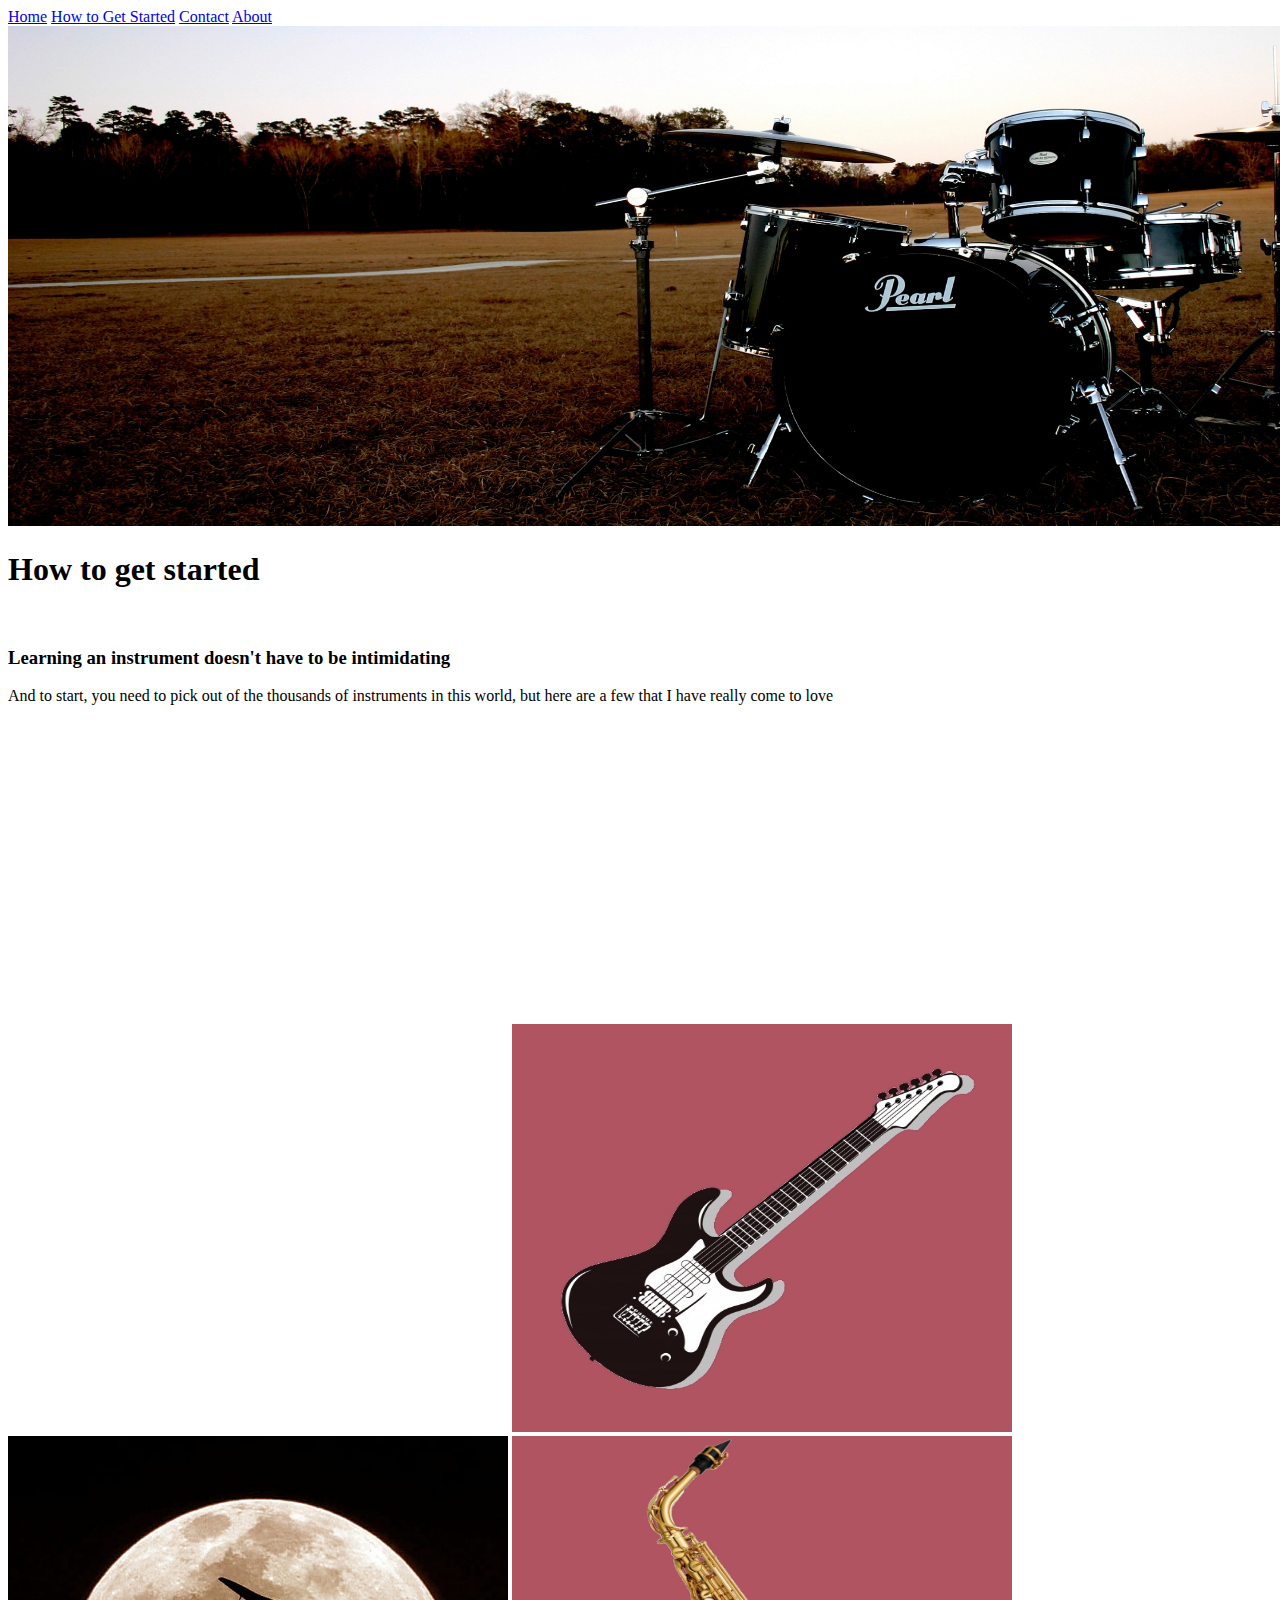
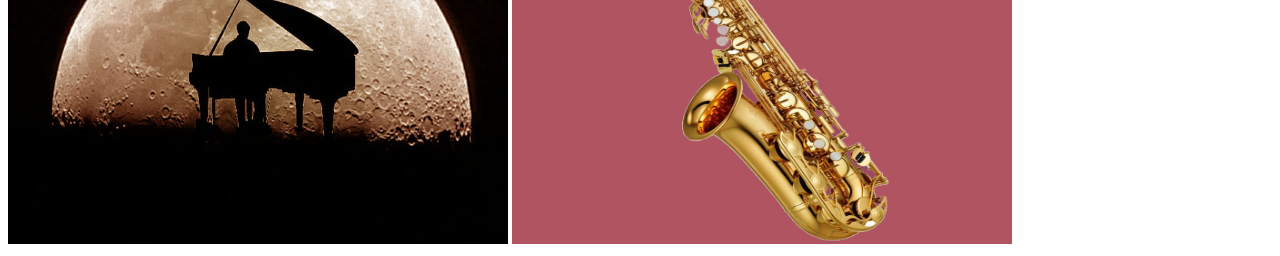
==== how to get started.html @ 500dc191 "Add files via upload" ====
<!DOCTYPE html>
<html>


<head>
	<meta charset="utf-8">
	<title>How to get Started</title>

</head>
	<link rel="stylesheet" href="css/style.css" />
<body>
<div class="topnav">
  <a href="index.html">Home</a>
  <a href="how to get started.html">How to Get Started</a>
  <a href="contact.html">Contact</a>
  <a href="about.html">About</a>
</div>

	<img src="images/DrumHeader.jpg" 
	alt="Awesome drum set with a mountain behind it"
	width= "1522px"
	height= "500px">

</body>

<h1> How to get started</h1>
<br>

<h3>Learning an instrument doesn't have to be intimidating</h3>
<p1>And to start, you need to pick out of the thousands of instruments in this world, but here are a few that I have really come to love</p1>
<br>
<iframe width="500" height="315" src="https://www.youtube.com/embed/pYXJy5O9j2I" frameborder="0" allow="accelerometer; autoplay; clipboard-write; encrypted-media; gyroscope; picture-in-picture" allowfullscreen></iframe>
<iframe width="500" height="315" src="https://www.youtube.com/embed/gmvwZRwn-j0" frameborder="0" allow="accelerometer; autoplay; clipboard-write; encrypted-media; gyroscope; picture-in-picture" allowfullscreen></iframe>
<iframe width="500" height="315" src="https://www.youtube.com/embed/tQgsf6S4T1E" frameborder="0" allow="accelerometer; autoplay; clipboard-write; encrypted-media; gyroscope; picture-in-picture" allowfullscreen></iframe>


<img src="images/black_guitar.jpg" alt="" width="500" height="408">
<img src="images/piano and moon.jpg" alt="" width="500" height="408">
<img src="images/saxophone.jpg" alt="" width="500" height="408">
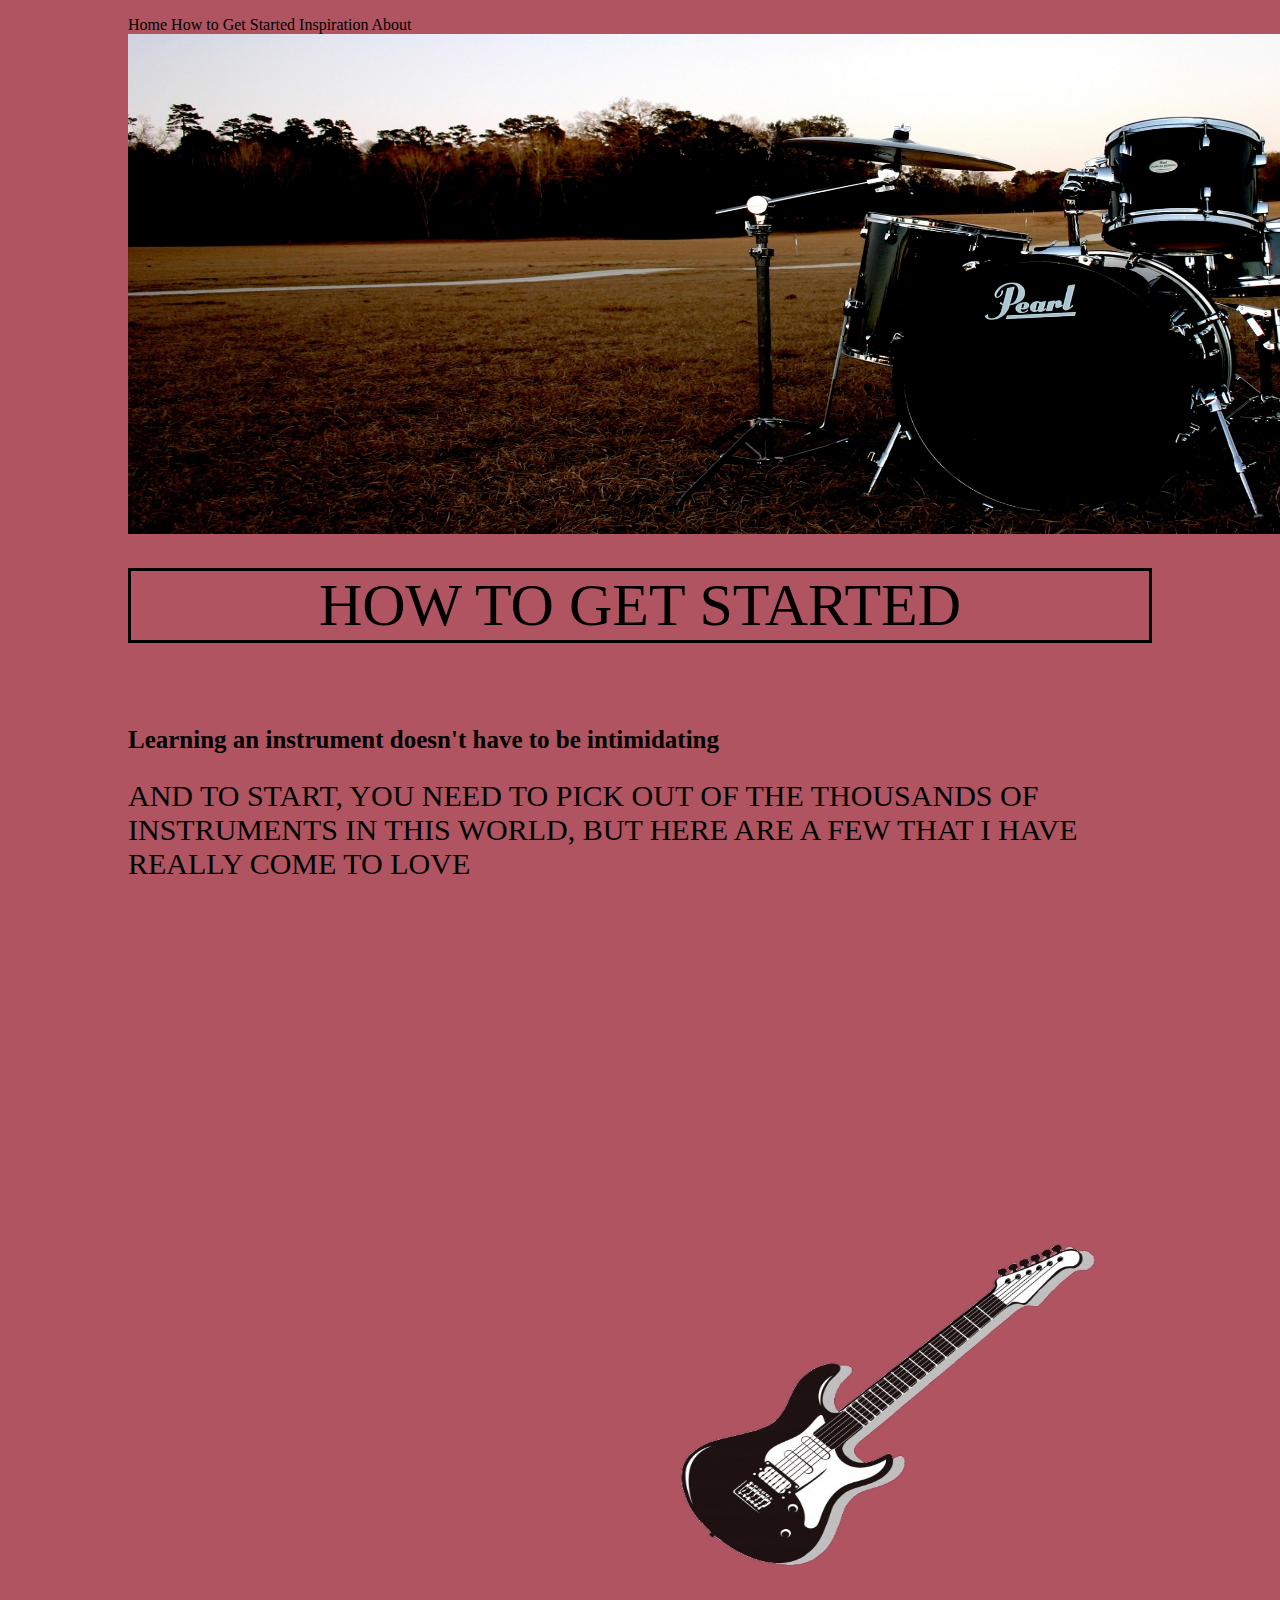
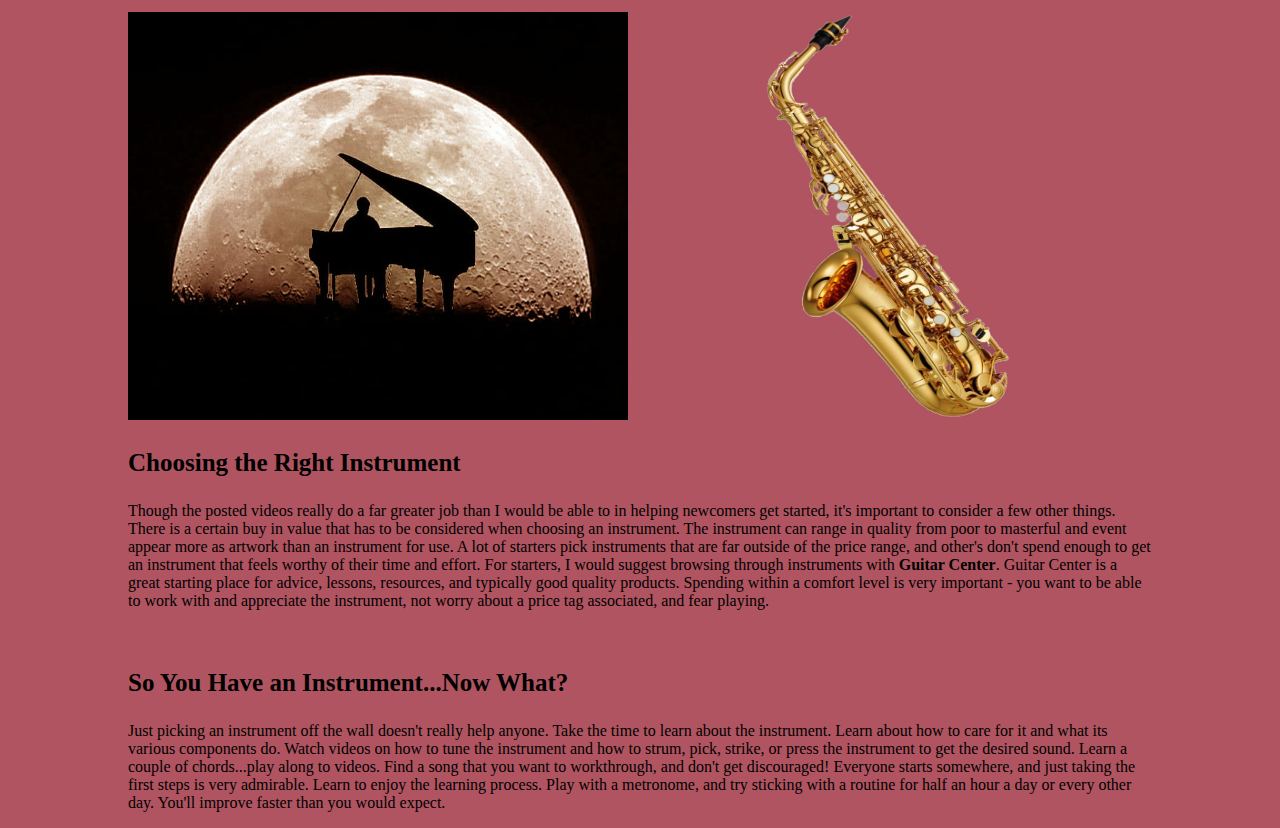
==== commit b3efcdec: "Update how to get started.html" ====
--- a/how to get started.html
+++ b/how to get started.html
@@ -12,7 +12,7 @@
 <div class="topnav">
   <a href="index.html">Home</a>
   <a href="how to get started.html">How to Get Started</a>
-  <a href="contact.html">Contact</a>
+  <a href="inspiration.html">Inspiration</a>
   <a href="about.html">About</a>
 </div>
 
@@ -37,3 +37,9 @@
 <img src="images/black_guitar.jpg" alt="" width="500" height="408">
 <img src="images/piano and moon.jpg" alt="" width="500" height="408">
 <img src="images/saxophone.jpg" alt="" width="500" height="408">
+<br>
+<h3>Choosing the Right Instrument</h3>
+<p>Though the posted videos really do a far greater job than I would be able to in helping newcomers get started, it's important to consider a few other things. There is a certain buy in value that has to be considered when choosing an instrument. The instrument can range in quality from poor to masterful and event appear more as artwork than an instrument for use. A lot of starters pick instruments that are far outside of the price range, and other's don't spend enough to get an instrument that feels worthy of their time and effort. For starters, I would suggest browsing through instruments with <b> <a href="https://www.guitarcenter.com"> Guitar Center</a></b>. Guitar Center is a great starting place for advice, lessons, resources, and typically good quality products. Spending within a comfort level is very important - you want to be able to work with and appreciate the instrument, not worry about a price tag associated, and fear playing. </p>
+<br>
+<h3>So You Have an Instrument...Now What?</h3>
+<p>Just picking an instrument off the wall doesn't really help anyone. Take the time to learn about the instrument. Learn about how to care for it and what its various components do. Watch videos on how to tune the instrument and how to strum, pick, strike, or press the instrument to get the desired sound. Learn a couple of chords...play along to videos. Find a song that you want to workthrough, and don't get discouraged! Everyone starts somewhere, and just taking the first steps is very admirable. Learn to enjoy the learning process. Play with a metronome, and try sticking with a routine for half an hour a day or every other day. You'll improve faster than you would expect.</p>
--- a/css/style.css
+++ b/css/style.css
@@ -0,0 +1,45 @@
+a:link, a:visited { color: black; }
+	a:focus, a:hover, a:active { color: #800022; }
+	a { text-decoration: none; padding-bottom: .2em}
+
+
+	body {
+		
+		margin: 1em 10%;
+		font-family: Georgia, "Times New Roman", Times, serif;
+		background: #b05461;
+
+	}
+
+
+
+	h1 {
+
+		font-size: 60px;
+		text-align: center;
+		font-family: Fantasy;
+		font-weight: normal;
+		text-transform: uppercase;
+		border-bottom: 4px solid black;
+		margin-top: 30px;
+		border: 3px solid black;
+	}
+	h2 {
+		text-align: right;
+		color: black;
+		font-size: 25px;
+	}
+	h3 {
+		text-align: left;
+		color: black;
+		font-size: 25px;
+	}
+
+	p1 {
+		font-size: 30px;
+		text-align: right;
+		font-family: Fantasy;
+		font-weight: normal;
+		text-transform: uppercase;
+
+	}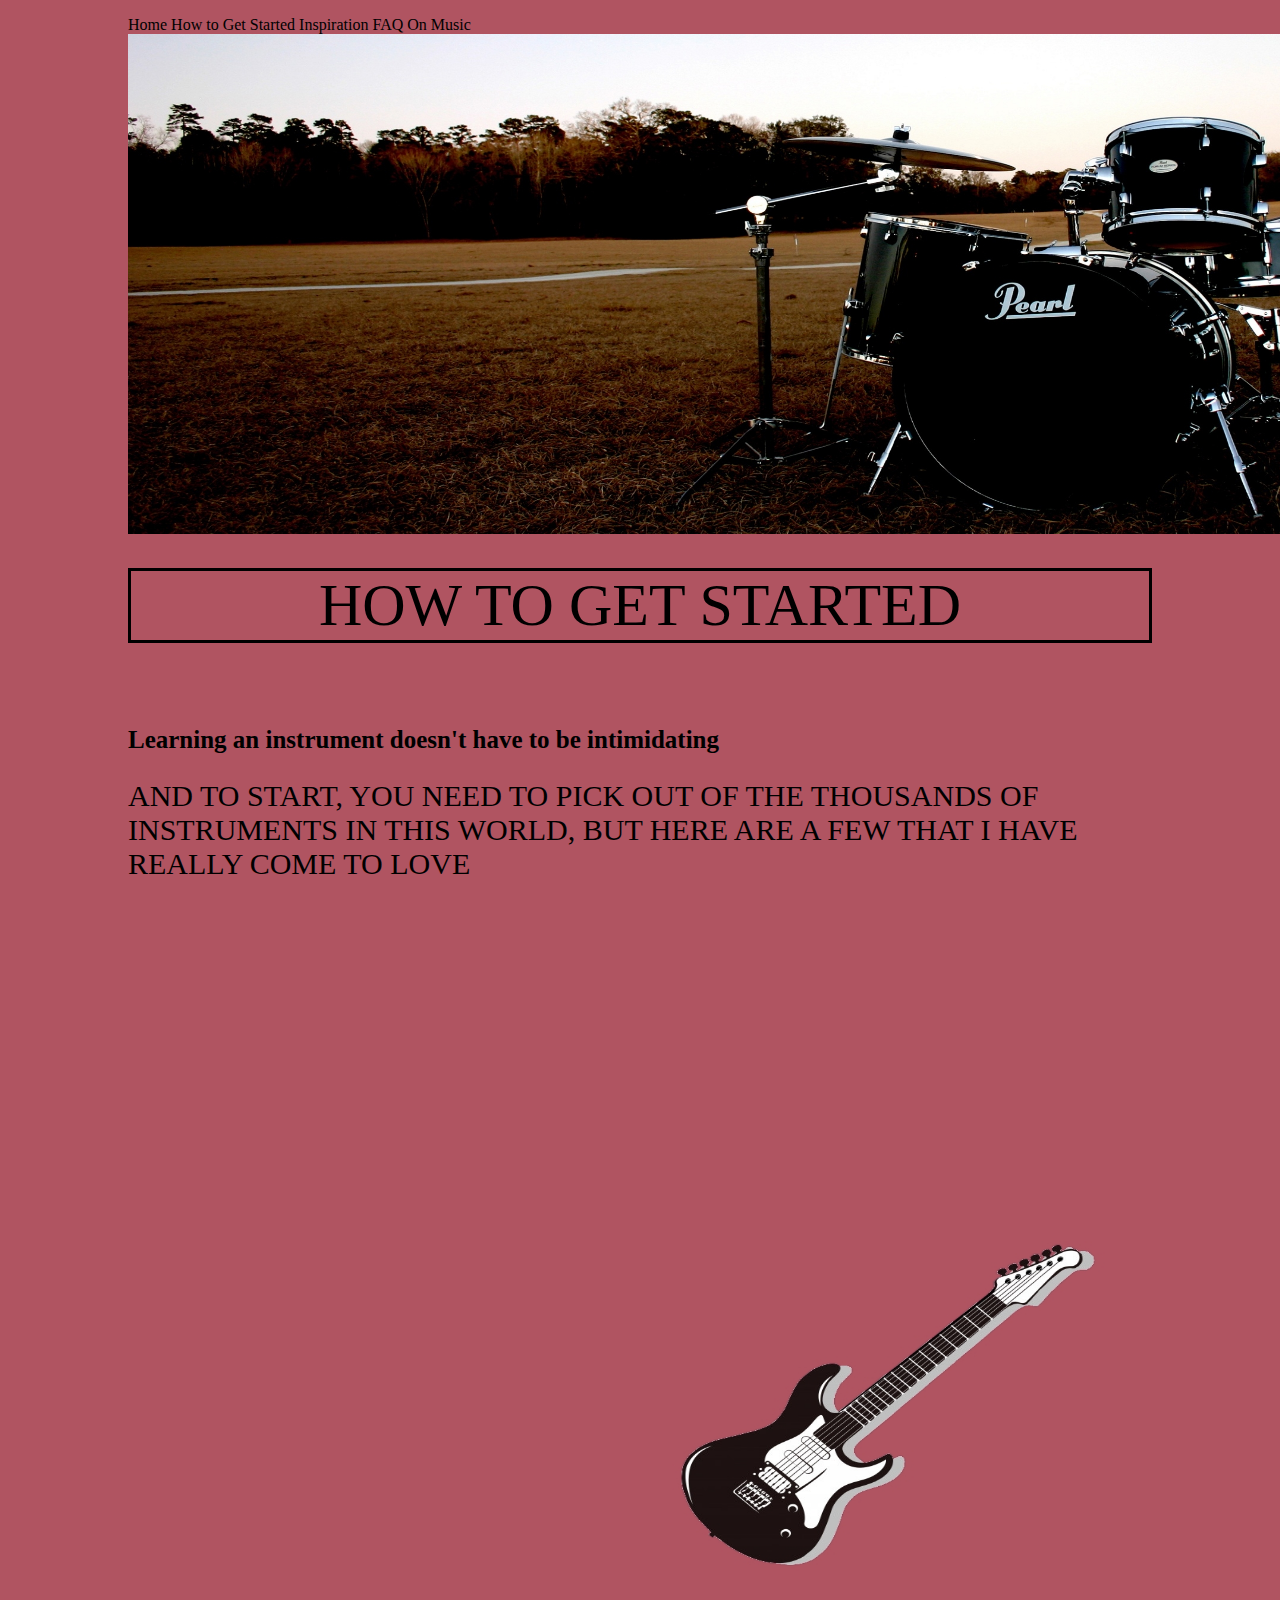
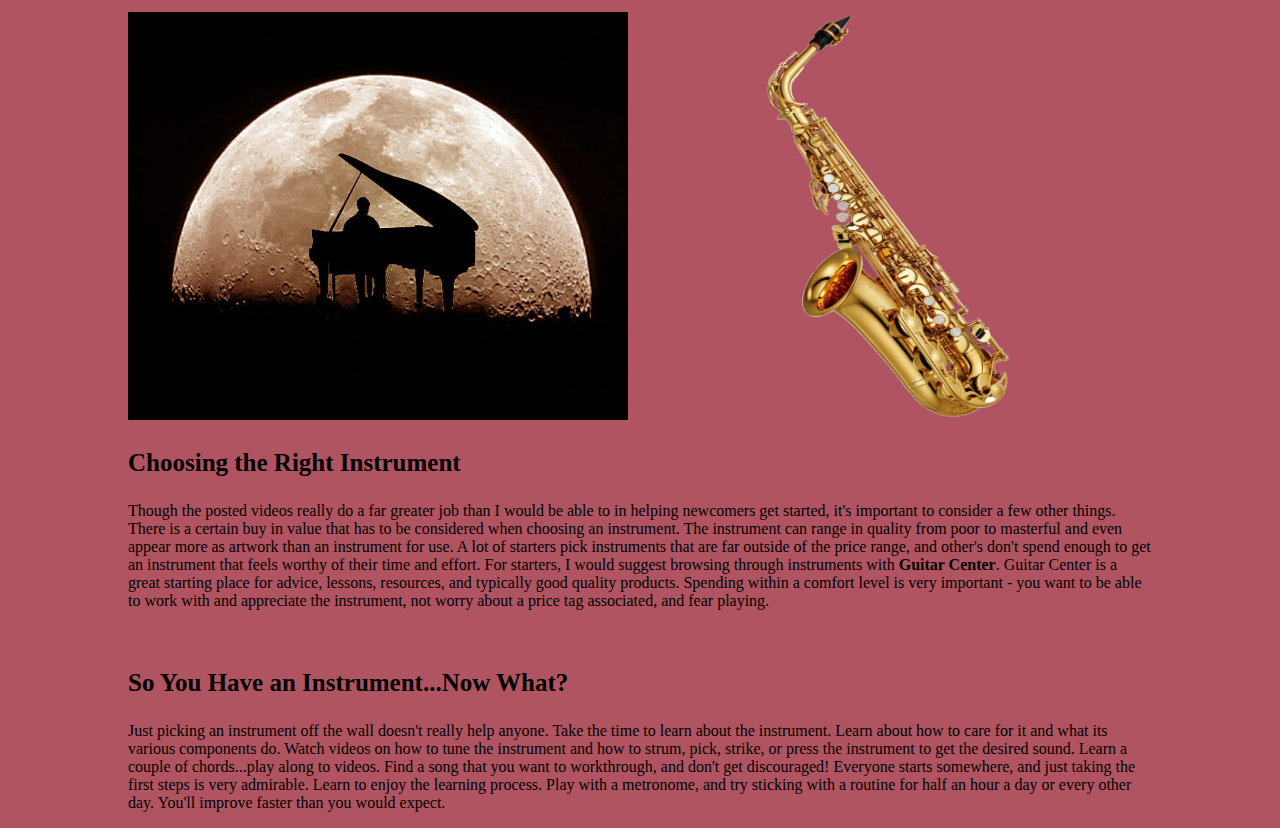
==== commit 5ff13e28: "Update how to get started.html" ====
--- a/how to get started.html
+++ b/how to get started.html
@@ -13,7 +13,8 @@
   <a href="index.html">Home</a>
   <a href="how to get started.html">How to Get Started</a>
   <a href="inspiration.html">Inspiration</a>
-  <a href="about.html">About</a>
+  <a href="faq.html">FAQ</a>
+  <a href="On Music.html">On Music</a>
 </div>
 
 	<img src="images/DrumHeader.jpg" 
@@ -39,7 +40,7 @@
 <img src="images/saxophone.jpg" alt="" width="500" height="408">
 <br>
 <h3>Choosing the Right Instrument</h3>
-<p>Though the posted videos really do a far greater job than I would be able to in helping newcomers get started, it's important to consider a few other things. There is a certain buy in value that has to be considered when choosing an instrument. The instrument can range in quality from poor to masterful and event appear more as artwork than an instrument for use. A lot of starters pick instruments that are far outside of the price range, and other's don't spend enough to get an instrument that feels worthy of their time and effort. For starters, I would suggest browsing through instruments with <b> <a href="https://www.guitarcenter.com"> Guitar Center</a></b>. Guitar Center is a great starting place for advice, lessons, resources, and typically good quality products. Spending within a comfort level is very important - you want to be able to work with and appreciate the instrument, not worry about a price tag associated, and fear playing. </p>
+<p>Though the posted videos really do a far greater job than I would be able to in helping newcomers get started, it's important to consider a few other things. There is a certain buy in value that has to be considered when choosing an instrument. The instrument can range in quality from poor to masterful and even appear more as artwork than an instrument for use. A lot of starters pick instruments that are far outside of the price range, and other's don't spend enough to get an instrument that feels worthy of their time and effort. For starters, I would suggest browsing through instruments with <b> <a href="https://www.guitarcenter.com"> Guitar Center</a></b>. Guitar Center is a great starting place for advice, lessons, resources, and typically good quality products. Spending within a comfort level is very important - you want to be able to work with and appreciate the instrument, not worry about a price tag associated, and fear playing. </p>
 <br>
 <h3>So You Have an Instrument...Now What?</h3>
 <p>Just picking an instrument off the wall doesn't really help anyone. Take the time to learn about the instrument. Learn about how to care for it and what its various components do. Watch videos on how to tune the instrument and how to strum, pick, strike, or press the instrument to get the desired sound. Learn a couple of chords...play along to videos. Find a song that you want to workthrough, and don't get discouraged! Everyone starts somewhere, and just taking the first steps is very admirable. Learn to enjoy the learning process. Play with a metronome, and try sticking with a routine for half an hour a day or every other day. You'll improve faster than you would expect.</p>
